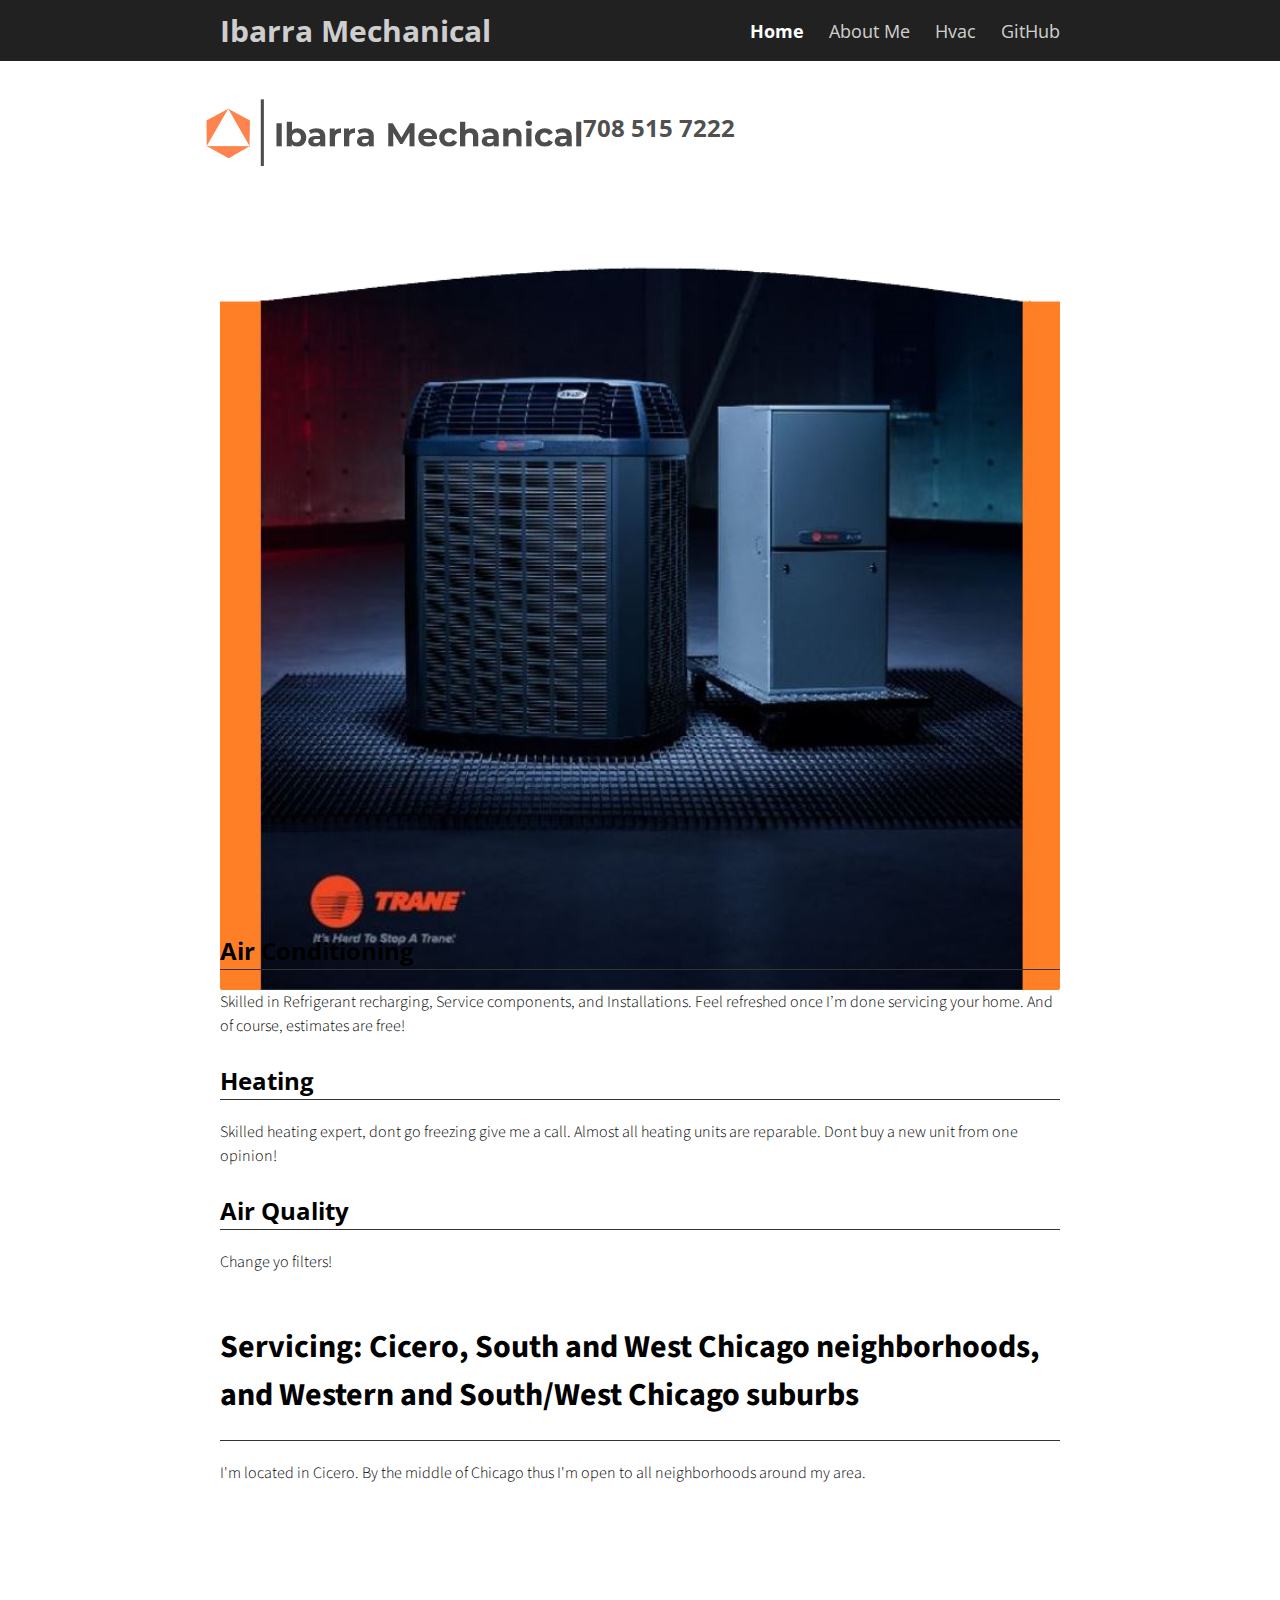
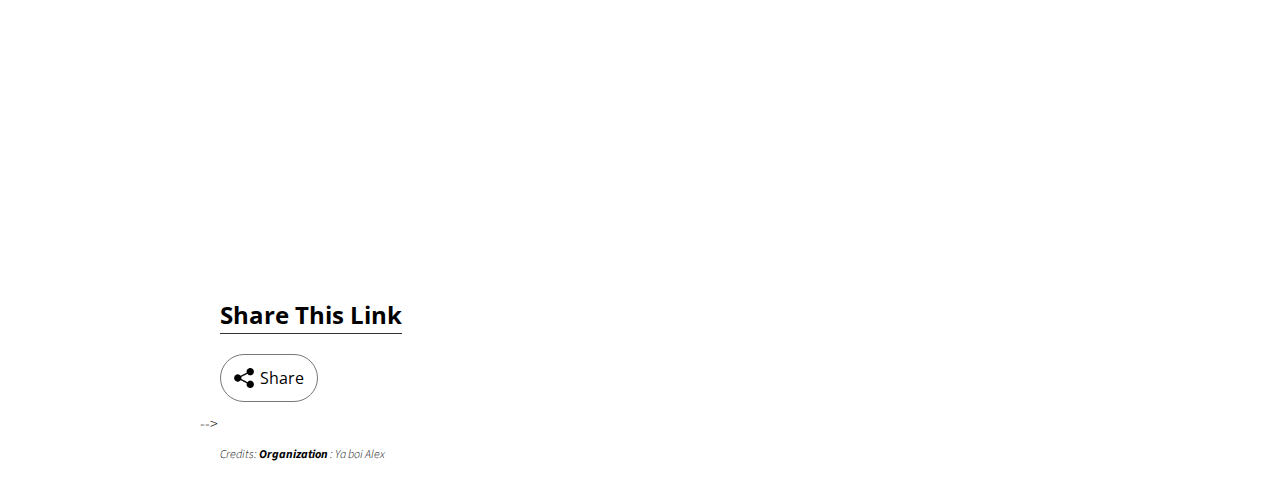
==== index.html @ fe5c862e "adding pic" ====
<!doctype html>
<html>

<head>
  <title>Ibarra Mechanical</title>
  <meta charset="utf-8" name="viewport" content="width=device-width, initial-scale=1">
  <link href="css/frame.css" media="screen" rel="stylesheet" type="text/css" />
  <link href="https://fonts.googleapis.com/css?family=Quicksand:300,500" rel="stylesheet">
  <link href="css/controls.css" media="screen" rel="stylesheet" type="text/css" />
  <link href="css/custom.css" media="screen" rel="stylesheet" type="text/css" />
  <link href='https://fonts.googleapis.com/css?family=Open+Sans:400,700' rel='stylesheet' type='text/css'>
  <link href='https://fonts.googleapis.com/css?family=Open+Sans+Condensed:300,700' rel='stylesheet' type='text/css'>
  <link href="https://fonts.googleapis.com/css?family=Source+Sans+Pro:400,700" rel="stylesheet">
  <script src="https://ajax.googleapis.com/ajax/libs/jquery/3.3.1/jquery.min.js"></script>
  <script src="js/menu.js"></script>
  <meta name="format-detection" content="telephone=no">
  <style>
  @import url('https://fonts.googleapis.com/css2?family=Cairo:wght@600&display=swap');
    .menu-index {
      color: rgb(255, 255, 255) !important;
      opacity: 1 !important;
      font-weight: 700 !important;
    }
    .menu-index {
      color: rgb(255, 255, 255) !important;
      opacity: 1 !important;
      font-weight: 700 !important;
    }
  </style>
 <style>
    #heading { color: #505050; }
	font-family: 'Cairo', sans-serif;

h1, h2, h3, h4, h5, h6, p {
 font-weight: 700;
}Copied!
  </style>
</head>

<body>
  <div class="menu-container"></div>
  <div class="content-container">
    <div class="content">
      <div class="content-table flex-column">
        <!-------------------------------------------------------------------------------------------->
        <!--Start Intro-->
        <div class="flex-row">
            <div class="box"
				<div class="imgBox">
				     <img class="image" src="img/logo.png">
				</div>
				<div class "contents">
					<p class="text text-large">
						<h2 id="heading"> 708 515 7222 </h2>
					</p>
				</div>

        </div>
     
        <!-------------------------------------------------------------------------------------------->
        <!--Start Text around Image
        <div class="flex-row">
          <div class="flex-item flex-column">
            <h2 class="add-top-margin">Text around Image</h2>
            <hr>
            <p class="text">
              <img class="image image-wrap-text max-width-400" src="img/dummay-img.png">
              Sed ut perspiciatis unde omnis iste natus error sit voluptatem accusantium doloremque laudantium, totam rem
              aperiam, eaque ipsa quae ab illo inventore veritatis et quasi architecto beatae vitae dicta sunt explicabo.
              Nemo enim ipsam voluptatem quia voluptas sit aspernatur aut odit aut fugit, sed quia consequuntur magni
              dolores eos qui ratione voluptatem sequi nesciunt. Neque porro quisquam est, qui dolorem ipsum quia dolor sit
              amet, consectetur, adipisci velit, sed quia non numquam eius modi tempora incidunt ut labore et dolore magnam
              aliquam quaerat voluptatem. Ut enim ad minima veniam, quis nostrum exercitationem ullam corporis suscipit
              laboriosam, nisi ut aliquid ex ea commodi consequatur? Quis autem vel eum iure reprehenderit qui in ea
              voluptate velit esse quam nihil molestiae consequatur, vel illum qui dolorem eum fugiat quo voluptas nulla
              pariatur? At vero eos et accusamus et iusto odio dignissimos ducimus qui blanditiis praesentium voluptatum
              deleniti atque corrupti quos dolores et quas molestias excepturi sint occaecati cupiditate non provident,
              similique sunt in culpa qui officia deserunt mollitia animi, id est laborum et dolorum fuga. Et harum quidem
              rerum facilis est et expedita distinctio. Nam libero tempore, cum soluta nobis est eligendi optio cumque nihil
              impedit quo minus id quod maxime placeat facere possimus, omnis voluptas assumenda est, omnis.
            </p>
          </div>
        </div> -->
        <!--End Text around Image-->
        <!-------------------------------------------------------------------------------------------->
        <!--Start Text with Centered Image and Table
        <div class="flex-row">
          <div class="flex-item flex-column">
            <h2 class="add-top-margin">Text with Centered Image and Table</h2>
            <hr>
         
            <p class="text text-center graph-title">
              This is the title for the bottom image
            </p>
            <img class="image center max-width-400 add-top-margin-small" src="img/dummay-img.png">
            <p class="text">
              Li Europan lingues es membres del sam familie. Lor separat existentie es un myth. Por scientie, musica,
              sport etc, litot Europa usa li sam vocabular. Li lingues differe solmen in li grammatica, li pronunciation e
              li plu commun vocabules. Omnicos directe al desirabilite de un nov lingua franca: On refusa continuar payar
              custosi traductores. At solmen va esser.
            </p>
            <p class="text text-center graph-title">
              This is the title for the bottom table
            </p>
            <div class="custom-table-container center add-top-margin-small">
              <table class="custom-table">
                <thead>
                  <tr class="bg-color-gray">
                    <th>Number of</th>
                    <th class="text-center">Unique Users</th>
                    <th class="text-center">Smell Reports</th>
                    <th class="text-center">Interaction Events</th>
                  </tr>
                </thead>
                <tbody>
                  <tr>
                    <td>Enthusiasts</td>
                    <td class="text-center">9.4%</td>
                    <td class="text-center">50.6%</td>
                    <td class="text-center">44.8%</td>
                  </tr>
                  <tr class="bg-color-light-gray">
                    <td>Explorers</td>
                    <td class="text-center">36.1%</td>
                    <td class="text-center">37.3%</td>
                    <td class="text-center">27.3%</td>
                  </tr>
                  <tr>
                    <td>Contributors</td>
                    <td class="text-center">13.0%</td>
                    <td class="text-center">12.1%</td>
                    <td class="text-center">n/a</td>
                  </tr>
                  <tr class="bg-color-light-gray">
                    <td>Observers</td>
                    <td class="text-center">41.6%</td>
                    <td class="text-center">n/a</td>
                    <td class="text-center">27.9%</td>
                  </tr>
                </tbody>
                <tfoot>
                  <tr>
                    <td>Size (N)</td>
                    <td class="text-center">2,237</td>
                    <td class="text-center">8,112</td>
                    <td class="text-center">79,447</td>
                  </tr>
                </tfoot>
              </table>
            </div>
            <p class="text text-center graph-title">
              This is the title for the bottom very long scrollable table
            </p>
            <div class="custom-table-container center add-top-margin-small">
              <table class="custom-table">
                <thead>
                  <tr class="bg-color-gray">
                    <th class="text-center">Smell Rating</th>
                    <th class="text-center">2019</th>
                    <th class="text-center">2018</th>
                    <th class="text-center">2017</th>
                    <th class="text-center">2016</th>
                    <th class="text-center">2015</th>
                    <th class="text-center">2014</th>
                    <th class="text-center">2013</th>
                    <th class="text-center">2012</th>
                    <th class="text-center">2011</th>
                    <th class="text-center">2010</th>
                    <th class="text-center">2009</th>
                    <th class="text-center">2008</th>
                    <th class="text-center">2007</th>
                  </tr>
                </thead>
                <tbody>
                  <tr>
                    <td class="text-center">1</td>
                    <td class="text-center">1,711 (9.5%)</td>
                    <td class="text-center">1,199 (13.0%)</td>
                    <td class="text-center">1,658 (20.4%)</td>
                    <td class="text-center">1,199 (13.0%)</td>
                    <td class="text-center">1,658 (20.4%)</td>
                    <td class="text-center">1,199 (13.0%)</td>
                    <td class="text-center">1,658 (20.4%)</td>
                    <td class="text-center">1,199 (13.0%)</td>
                    <td class="text-center">1,658 (20.4%)</td>
                    <td class="text-center">1,199 (13.0%)</td>
                    <td class="text-center">1,658 (20.4%)</td>
                    <td class="text-center">1,199 (13.0%)</td>
                    <td class="text-center">1,658 (20.4%)</td>
                  </tr>
                  <tr class="bg-color-light-gray">
                    <td class="text-center">2</td>
                    <td class="text-center">798 (4.4%)</td>
                    <td class="text-center">497 (5.4%)</td>
                    <td class="text-center">665 (8.2%)</td>
                    <td class="text-center">497 (5.4%)</td>
                    <td class="text-center">665 (8.2%)</td>
                    <td class="text-center">497 (5.4%)</td>
                    <td class="text-center">665 (8.2%)</td>
                    <td class="text-center">497 (5.4%)</td>
                    <td class="text-center">665 (8.2%)</td>
                    <td class="text-center">497 (5.4%)</td>
                    <td class="text-center">665 (8.2%)</td>
                    <td class="text-center">497 (5.4%)</td>
                    <td class="text-center">665 (8.2%)</td>
                  </tr>
                  <tr>
                    <td class="text-center">3</td>
                    <td class="text-center">4,305 (23.9%)</td>
                    <td class="text-center">2,649 (28.8%)</td>
                    <td class="text-center">2,246 (27.7%)</td>
                    <td class="text-center">2,649 (28.8%)</td>
                    <td class="text-center">2,246 (27.7%)</td>
                    <td class="text-center">2,649 (28.8%)</td>
                    <td class="text-center">2,246 (27.7%)</td>
                    <td class="text-center">2,649 (28.8%)</td>
                    <td class="text-center">2,246 (27.7%)</td>
                    <td class="text-center">2,649 (28.8%)</td>
                    <td class="text-center">2,246 (27.7%)</td>
                    <td class="text-center">2,649 (28.8%)</td>
                    <td class="text-center">2,246 (27.7%)</td>
                  </tr>
                  <tr class="bg-color-light-gray">
                    <td class="text-center">4</td>
                    <td class="text-center">5,804 (32.3%)</td>
                    <td class="text-center">2,932 (31.9%)</td>
                    <td class="text-center">2,171 (26.8%)</td>
                    <td class="text-center">2,932 (31.9%)</td>
                    <td class="text-center">2,171 (26.8%)</td>
                    <td class="text-center">2,932 (31.9%)</td>
                    <td class="text-center">2,171 (26.8%)</td>
                    <td class="text-center">2,932 (31.9%)</td>
                    <td class="text-center">2,171 (26.8%)</td>
                    <td class="text-center">2,932 (31.9%)</td>
                    <td class="text-center">2,171 (26.8%)</td>
                    <td class="text-center">2,932 (31.9%)</td>
                    <td class="text-center">2,171 (26.8%)</td>
                  </tr>
                  <tr>
                    <td class="text-center">5</td>
                    <td class="text-center">5,356 (29.8%)</td>
                    <td class="text-center">1,918 (20.9%)</td>
                    <td class="text-center">1,372 (16.9%)</td>
                    <td class="text-center">1,918 (20.9%)</td>
                    <td class="text-center">1,372 (16.9%)</td>
                    <td class="text-center">1,918 (20.9%)</td>
                    <td class="text-center">1,372 (16.9%)</td>
                    <td class="text-center">1,918 (20.9%)</td>
                    <td class="text-center">1,372 (16.9%)</td>
                    <td class="text-center">1,918 (20.9%)</td>
                    <td class="text-center">1,372 (16.9%)</td>
                    <td class="text-center">1,918 (20.9%)</td>
                    <td class="text-center">1,372 (16.9%)</td>
                  </tr>
                </tbody>
                <tfoot>
                  <tr>
                    <td class="text-center">Sum</td>
                    <td class="text-center">17,974</td>
                    <td class="text-center">9,195</td>
                    <td class="text-center">8,112</td>
                    <td class="text-center">9,195</td>
                    <td class="text-center">8,112</td>
                    <td class="text-center">9,195</td>
                    <td class="text-center">8,112</td>
                    <td class="text-center">9,195</td>
                    <td class="text-center">8,112</td>
                    <td class="text-center">9,195</td>
                    <td class="text-center">8,112</td>
                    <td class="text-center">9,195</td>
                    <td class="text-center">8,112</td>
                  </tr>
                </tfoot>
              </table>
            </div>
            <p class="text">
              Li Europan lingues es membres del sam familie. Lor separat existentie es un myth. Por scientie, musica,
              sport etc, litot Europa usa li sam vocabular. Li lingues differe solmen in li grammatica, li pronunciation e
              li plu commun vocabules. Omnicos directe al desirabilite de un nov lingua franca: On refusa continuar payar
              custosi traductores. At solmen va esser.
            </p>
          </div>
        </div> -->
        <!--End Text with Centered Image and Table-->
        <!-------------------------------------------------------------------------------------------->
        <!--Start Text with Adaptive Image
        <div class="flex-row">
          <div class="flex-item flex-column">
            <h2 class="add-top-margin">Text with Adaptive Image</h2>
            <hr>
            <p class="text">
              Li Europan lingues es membres del sam familie. Lor separat existentie es un myth. Por scientie, musica,
              sport etc, litot Europa usa li sam vocabular. Li lingues differe solmen in li grammatica, li pronunciation e
              li plu commun vocabules. Omnicos directe al desirabilite de un nov lingua franca: On refusa continuar payar
              custosi traductores. At solmen va esser.
            </p>
            <a class="image adaptive-image" style="background-image: url('img/dummay-img-long.png'); min-height: 150px;" href="img/dummay-img-long.png" target="_blank"></a>
            <p class="text">
              Li Europan lingues es membres del sam familie. Lor separat existentie es un myth. Por scientie, musica,
              sport etc, litot Europa usa li sam vocabular. Li lingues differe solmen in li grammatica, li pronunciation e
              li plu commun vocabules. Omnicos directe al desirabilite de un nov lingua franca: On refusa continuar payar
              custosi traductores. At solmen va esser.
            </p>
          </div>
        </div> -->
        <!--End Text with Adaptive Image-->
        <!-------------------------------------------------------------------------------------------->
        <!--Start Text with Images and Videos-->
		<br>
		<br>
        <div class="flex-row">
          <div class="flex-item flex-column">
            <hr>
          </div>
        </div>
        <div class="flex-row">
          <div class="flex-item flex-item-stretch flex-column">
            <img class="image" src="img/trane.png">
          </div>
        
        </div>
    
        
      
       
        <div class="flex-row">
          <div class="flex-item flex-item-stretch flex-column">
			<h2 class="add-top-margin">Air Conditioning</h2>
            <hr>
            <p class="text">
				Skilled in Refrigerant recharging, Service components, and Installations. Feel refreshed once I’m done servicing your home.	And of course, estimates are free!	   
			</p>
		  
		  
          </div>
        </div>
		
		  <div class="flex-row">
          <div class="flex-item flex-item-stretch flex-column">
			  <h2 class="add-top-margin">Heating</h2>
				<hr>
				<p class="text">
				Skilled heating expert, dont go freezing give me a call. Almost all heating units are reparable. Dont buy a new unit from one opinion!
				</p>
          </div>
        </div>
		
		
		 <div class="flex-row">
          <div class="flex-item flex-item-stretch flex-column">
			<h2 class="add-top-margin">Air Quality</h2>
            <hr>
            <p class="text">
				Change yo filters!
			</p>
          </div>
        </div>
		<br>
		
		<div class="flex-row">
          <div class="flex-item flex-item-stretch flex-column">
			<h1 class="add-top-margin">Servicing:  Cicero, South and  West Chicago neighborhoods, and Western and South/West Chicago suburbs</h1>
            <hr>
            <p class="text">
				I'm located in Cicero. By the middle of Chicago thus I'm open to all neighborhoods around my area.
			</p>
          </div>
        </div>
		
		<br>
		<br>
		
		
		 <div class="flex-row">
          <div class="flex-item flex-item-stretch flex-column">
        <iframe width="370" height="315" src="https://www.youtube.com/embed/T_hFCSSAhiI" frameborder="0" allow="accelerometer; autoplay; encrypted-media; gyroscope; picture-in-picture" allowfullscreen></iframe>
          </div>
      
        </div>
        <br>
		
		<div class="flex-row">
          <div class="flex-item flex-column">
            <h2 class="add-top-margin">Share This Link</h2>
            <hr>
          
            <div class="control-group">
              
              <button id="share-btn" title="Share" class="custom-button-flat"><img src="img/share.png"><span>Share</span></button>
            </div>
           
            <div id="share-dialog" title="Share" data-role="none">
              <p>Copy the following link and share it with others:</p>
              <input id="share-url" class="custom-textbox" type="text" autofocus="autofocus" value="https://yenchiah.github.io/project-website-template/" readonly>
              <p id="share-url-copy-prompt">The share link is copied.</p>
            </div>
          </div>
        </div>
		
        <!--End Text with Images and Videos-->
        <!-------------------------------------------------------------------------------------------->
        <!--Start Text with Iframe
        <div class="flex-row">
          <div class="flex-item flex-column">
            <h2 class="add-top-margin">Text with Iframe</h2>
            <hr>
            <p class="text">
              Phasellus viverra nulla ut metus varius laoreet. Quisque rutrum. Aenean imperdiet. Etiam ultricies nisi vel
              augue. Curabitur ullamcorper ultricies nisi. Nam eget dui. Etiam rhoncus. Maecenas tempus, tellus eget
              condimentum rhoncus, sem quam semper libero, sit amet adipiscing sem neque sed ipsum. Nam quam nunc, blandit
              vel, luctus pulvinar, hendrerit id, lorem.
            </p>
            <iframe class="iframe-in-body" src="http://yenchiah.me/geo-heatmap/smell.html"></iframe>
            <p class="text">
              Phasellus viverra nulla ut metus varius laoreet. Quisque rutrum. Aenean imperdiet. Etiam ultricies nisi vel
              augue. Curabitur ullamcorper ultricies nisi. Nam eget dui. Etiam rhoncus. Maecenas tempus, tellus eget
              condimentum rhoncus, sem quam semper libero, sit amet adipiscing sem neque sed ipsum. Nam quam nunc, blandit
              vel, luctus pulvinar, hendrerit id, lorem.
            </p>
          </div>
        </div>  -->
        <!--END Text with Iframe-->
        <!-------------------------------------------------------------------------------------------->
        <!--Start Text with Gallery
        <div class="flex-row">
          <div class="flex-item flex-column">
            <h2 class="add-top-margin">Text with Gallery (Responsive Size)</h2>
            <hr>
            <p class="text">
              Phasellus viverra nulla ut metus varius laoreet. Quisque rutrum. Aenean imperdiet. Etiam ultricies nisi vel
              augue. Curabitur ullamcorper ultricies nisi. Nam eget dui. Etiam rhoncus. Maecenas tempus, tellus eget
              condimentum rhoncus, sem quam semper libero, sit amet adipiscing sem neque sed ipsum. Nam quam nunc, blandit
              vel, luctus pulvinar, hendrerit id, lorem.
            </p>
          </div>
        </div>
        <div class="gallery">
          <a href="javascript:void(0)" class="flex-column"><img src="img/dummay-img.png">
            <div>Image Caption</div>
          </a>
          <a href="javascript:void(0)" class="flex-column"><img src="img/dummay-img.png">
            <div>Image Caption</div>
          </a>
          <a href="javascript:void(0)" class="flex-column"><img src="img/dummay-img.png">
            <div>Image Caption</div>
          </a>
          <a href="javascript:void(0)" class="flex-column"><img src="img/dummay-img.png">
            <div>Image Caption</div>
          </a>
          <a href="javascript:void(0)" class="flex-column"><img src="img/dummay-img.png">
            <div>Image Caption</div>
          </a>
          <a href="javascript:void(0)" class="flex-column"><img src="img/dummay-img.png">
            <div>Image Caption</div>
          </a>
          <a href="javascript:void(0)" class="flex-column"><img src="img/dummay-img.png">
            <div>Image Caption</div>
          </a>
          <a href="javascript:void(0)" class="flex-column"><img src="img/dummay-img.png">
            <div>Image Caption</div>
          </a>
        </div>
        <div class="flex-row">
          <div class="flex-item flex-column">
            <p class="text">
              Phasellus viverra nulla ut metus varius laoreet. Quisque rutrum. Aenean imperdiet. Etiam ultricies nisi vel
              augue. Curabitur ullamcorper ultricies nisi. Nam eget dui. Etiam rhoncus. Maecenas tempus, tellus eget
              condimentum rhoncus, sem quam semper libero, sit amet adipiscing sem neque sed ipsum. Nam quam nunc, blandit
              vel, luctus pulvinar, hendrerit id, lorem.
            </p>
          </div>
        </div> -->
        <!--End Text with Gallery-->
        <!-------------------------------------------------------------------------------------------->
        <!--Start List of Projects
        <div class="flex-row">
          <div class="flex-item flex-column full-width">
            <h2 class="add-top-margin">List of Projects</h2>
            <hr>
          </div>
        </div>
        <div class="flex-row">
          <div class="flex-item flex-item-stretch flex-column">
            <img class="image max-width-400" src="img/dummay-img.png">
          </div>
          <div class="flex-item flex-item-stretch-4 flex-column">
            <p class="text">
              <a class="highlight-text" href="javascript:void(0)">Li Europan Lingues es Membres Del Sam Familie</a><br>
              Phasellus viverra nulla ut metus varius laoreet. Quisque rutrum. Aenean imperdiet. Etiam ultricies nisi vel
              augue. Curabitur ullamcorper ultricies nisi. Nam eget dui. Etiam rhoncus. Maecenas tempus, tellus eget
              condimentum rhoncus, sem quam semper libero, sit amet.
            </p>
          </div>
        </div>
        <div class="flex-row">
          <div class="flex-item flex-item-stretch flex-column">
            <img class="image max-width-400" src="img/dummay-img.png">
          </div>
          <div class="flex-item flex-item-stretch-4 flex-column">
            <p class="text">
              <a class="highlight-text" href="javascript:void(0)">Li Europan Lingues es Membres Del Sam Familie</a><br>
              Phasellus viverra nulla ut metus varius laoreet. Quisque rutrum. Aenean imperdiet. Etiam ultricies nisi vel
              augue. Curabitur ullamcorper ultricies nisi. Nam eget dui. Etiam rhoncus. Maecenas tempus, tellus eget
              condimentum rhoncus, sem quam semper libero, sit amet.
            </p>
          </div>
        </div>
        <div class="flex-row">
          <div class="flex-item flex-item-stretch flex-column">
            <img class="image max-width-400" src="img/dummay-img.png">
          </div>
          <div class="flex-item flex-item-stretch-4 flex-column">
            <p class="text">
              <a class="highlight-text" href="javascript:void(0)">Li Europan Lingues es Membres Del Sam Familie</a><br>
              Phasellus viverra nulla ut metus varius laoreet. Quisque rutrum. Aenean imperdiet. Etiam ultricies nisi vel
              augue. Curabitur ullamcorper ultricies nisi. Nam eget dui. Etiam rhoncus. Maecenas tempus, tellus eget
              condimentum rhoncus, sem quam semper libero, sit amet.
            </p>
          </div>
        </div>
        <!--End List of Projects--> -->
        <!-------------------------------------------------------------------------------------------->
        <!--Start Credits-->
        <div class="flex-row">
          <div class="flex-item flex-item-stretch flex-column">
            <p class="text text-small text-italic">
              Credits: <span class="highlight-text">Organization </span>: Ya boi Alex
            </p>
          </div>
        </div>
        <!--End Credits-->
        <!-------------------------------------------------------------------------------------------->
      </div>
    </div>
  </div>
</body>

</html>
---- css/frame.css ----
/*************************************************************************
 * GitHub: https://github.com/yenchiah/project-website-template
 * Version: v3.27
 * This CSS file is for the website frame
 * If you want to keep this template updated, avoid modifying this file
 * Instead, add your own CSS in the index.css
 *************************************************************************/

html,
body {
  margin: 0px;
  padding: 0;
  background-color: white;
  font-family: 'Open Sans', Helvetica, Arial, sans-serif;
  left: 0;
  right: 0;
  width: 100%
  height: 100%;
}

a {
  outline: none;
  cursor: pointer;
}

img {
  -webkit-touch-callout: none;
  -webkit-user-select: none;
  -khtml-user-select: none;
  -moz-user-select: none;
  -ms-user-select: none;
  user-select: none;
}

video {
  -webkit-touch-callout: none;
  -webkit-user-select: none;
  -khtml-user-select: none;
  -moz-user-select: none;
  -ms-user-select: none;
  user-select: none;
}

h2 {
  font-size: 24px;
  margin: 10px 0 0 0;
  padding: 0;
  font-weight: bold;
  font-family: 'Open Sans', Helvetica, Arial, sans-serif;
}

h3 {
  font-size: 18px;
  margin: 10px 0 0 0;
  padding: 0;
  font-weight: bold;
  font-family: 'Open Sans', Helvetica, Arial, sans-serif;
}

ul,
ol {
  margin: 10px 0 10px 0;
}

li ol,
li ul {
  margin: 0;
}

hr {
  border: 0;
  height: 1px;
  background: #333;
  margin: 0 0 10px 0;
}

.menu-container {
  z-index: 2;
  position: relative;
  width: 100%;
  background-color: #212121;
  min-width: 300px;
  -webkit-touch-callout: none;
  -webkit-user-select: none;
  -khtml-user-select: none;
  -moz-user-select: none;
  -ms-user-select: none;
  user-select: none;
}

.menu {
  position: relative;
  margin: 0 auto;
  max-width: 900px;
}

.menu-table {
  padding: 10px 10px;
  width: 100%;
  margin: 0;
}

.menu-highlight {
  color: rgb(255, 255, 255) !important;
  opacity: 1 !important;
  font-weight: 700 !important;
}

.logo {
  margin-left: 20px;
}

.logo a {
  color: rgba(255, 255, 255, 0.8);
  font-family: 'Open Sans Condensed', Helvetica, Arial, sans-serif;
  font-size: 30px;
  text-decoration: none;
  font-weight: 700;
  flex: 1 auto;
}

.menu-button {
  width: 40px;
  height: 40px;
  display: none;
  cursor: pointer;
  margin-right: 20px;
}

.menu-button img {
  width: 30px;
  height: 30px;
}

.menu-items a {
  color: rgba(255, 255, 255, 0.8);
  text-decoration: none;
  font-weight: 400;
  font-size: 18px;
  flex: 1 auto;
  transition: opacity 0.1s ease-in-out;
  -moz-transition: opacity 0.1s ease-in-out;
  -webkit-transition: opacity 0.1s ease-in-out;
  font-family: 'Open Sans', Helvetica, Arial, sans-serif;
  white-space: nowrap;
}

.menu-items a:not(:last-child) {
  margin-right: 25px;
}

.menu-items a:hover {
  color: rgb(255, 255, 255);
  opacity: 1;
}

.content-container {
  z-index: 1;
  position: relative;
  width: 100%;
  min-width: 300px;
}

.content {
  position: relative;
  margin: 0 auto;
  font-size: 16px;
  font-family: 'Source Sans Pro', Helvetica, Arial, sans-serif;
  font-weight: 300;
  line-height: 1.5;
  max-width: 900px;
  overflow-x: auto;
}

.content p a,
.content ul a,
.content ol a {
  text-decoration: none;
  color: #005cbf;
}

.content p a:hover,
.content ul a:hover,
.content ol a:hover {
  text-decoration: underline;
}

.content-table {
  padding: 20px 10px;
  width: 100%;
  margin: 0;
}

.flex-column {
  display: flex;
  flex-direction: column;
  flex-wrap: wrap;
  justify-content: flex-start;
  align-items: stretch;
  align-content: stretch;
  box-sizing: border-box;
}

.flex-row-space-between {
  display: flex;
  flex-direction: row;
  flex-wrap: wrap;
  justify-content: space-between;
  align-items: center;
  align-content: stretch;
  box-sizing: border-box;
}

.flex-row {
  display: flex;
  flex-direction: row;
  flex-wrap: wrap;
  justify-content: flex-start;
  align-items: center;
  align-content: stretch;
  box-sizing: border-box;
}

.flex-row-center {
  display: flex;
  flex-direction: row;
  flex-wrap: wrap;
  justify-content: center;
  align-items: center;
  align-content: stretch;
  box-sizing: border-box;
}

.flex-item-stretch {
  flex: 1 auto;
}

.flex-item-stretch-2 {
  flex: 1 auto;
}

.flex-item-stretch-3 {
  flex: 1 auto;
}

.flex-item-stretch-4 {
  flex: 1 auto;
}

.flex-item-stretch-5 {
  flex: 1 auto;
}

.flex-item {
  margin: 0 20px;
}

.left-align {
  float: left;
}

.right-align {
  float: right;
}

.full-width {
  width: 100%;
}

.badge-text {
  font-size: 30px;
  font-weight: 700;
}

.text {
  margin: 10px 0 10px 0;
  padding: 0;
}

.text-large-margin {
  margin: 15px 0 15px 0;
  padding: 0;
}

.text-small-margin {
  margin: 5px 0 5px 0;
  padding: 0;
}

.text-no-margin {
  margin: 0;
  padding: 0;
}

.image {
  border-radius: 2px;
  width: 100%;
  margin: 15px 0;
  -webkit-touch-callout: none;
  -webkit-user-select: none;
  -khtml-user-select: none;
  -moz-user-select: none;
  -ms-user-select: none;
  user-select: none;
  display: flex;
}

.image.center {
  align-self: center;
}

.image img,
.image video {
  width: 100%;
  height: 100%;
  box-sizing: border-box;
  display: table-cell;
  overflow: hidden;
  border-radius: 2px;
}

.adaptive-image {
  background-position: center;
  background-repeat: no-repeat;
  background-size: cover;
}

.image-wrap-text {
  float: left;
  margin: 5px 40px 25px 0;
}

.image-caption {
  width: 100%;
  text-align: center;
  margin-top: -10px;
  margin-bottom: 10px;
}

.max-width-400 {
  max-width: 400px;
}

.max-width-140 {
  max-width: 140px;
}

ol.publication {
  display: flex;
  flex-direction: column-reverse;
  list-style: none;
  margin: 7px 0 7px 0;
  padding: 0;
  flex-wrap: wrap;
}

ol.publication li {
  display: flex;
  align-items: baseline;
  margin: 0;
  padding: 0;
}

ol.publication li p:before {
  line-height: 1;
  margin-right: 5px;
}

ol.publication.C-list {
  counter-reset: C-counter;
}

ol.publication.C-list li p {
  counter-increment: C-counter;
}

ol.publication.C-list li p:before {
  content: "[C"counter(C-counter)"]";
}

ol.publication.J-list {
  counter-reset: J-counter;
}

ol.publication.J-list li p {
  counter-increment: J-counter;
}

ol.publication.J-list li p:before {
  content: "[J"counter(J-counter)"]";
}

ol.publication.T-list {
  counter-reset: T-counter;
}

ol.publication.T-list li p {
  counter-increment: T-counter;
}

ol.publication.T-list li p:before {
  content: "[T"counter(T-counter)"]";
}

ol.publication.O-list {
  counter-reset: O-counter;
}

ol.publication.O-list li p {
  counter-increment: O-counter;
}

ol.publication.O-list li p:before {
  content: "[O"counter(O-counter)"]";
}

ol.publication.P-list {
  counter-reset: P-counter;
}

ol.publication.P-list li p {
  counter-increment: P-counter;
}

ol.publication.P-list li p:before {
  content: "[P"counter(P-counter)"]";
}

ol.publication.M-list {
  counter-reset: M-counter;
}

ol.publication.M-list li p {
  counter-increment: M-counter;
}

ol.publication.M-list li p:before {
  content: "[M"counter(M-counter)"]";
}

ol.publication.F-list {
  counter-reset: F-counter;
}

ol.publication.F-list li p {
  counter-increment: F-counter;
}

ol.publication.F-list li p:before {
  content: "[F"counter(F-counter)"]";
}

ol.publication.A-list {
  counter-reset: A-counter;
}

ol.publication.A-list li p {
  counter-increment: A-counter;
}

ol.publication.A-list li p:before {
  content: "[A"counter(A-counter)"]";
}

ol.nested {
  list-style: none;
  counter-reset: item;
}

ol.nested>li:before {
  counter-increment: item;
  content: counters(item, ".") ". ";
  padding-right: 0.6em;
}

.noselect {
  -webkit-touch-callout: none;
  -webkit-user-select: none;
  -khtml-user-select: none;
  -moz-user-select: none;
  -ms-user-select: none;
  user-select: none;
}

.center-align-content {
  display: flex;
  justify-content: center;
  align-items: center;
}

.left-align-content {
  display: flex;
  justify-content: flex-start;
  align-items: center;
}

.text-large {
  font-size: 20px;
}

.text-small {
  font-size: 12px;
}

.text-italic {
  font-style: italic;
}

.text-justify {
  text-align: justify;
}

.text-center {
  text-align: center;
}

.iframe-container {
  position: absolute;
  top: 61px;
  bottom: 0;
  left: 0;
  height: auto;
  width: 100%;
  min-width: 300px;
}

.iframe {
  border: 0;
  width: 100%;
  height: 100%;
}

.iframe-in-body {
  width: 100%;
  height: 400px;
  border: 1px solid #666666;
  margin: 15px 0;
}

.iframe-in-tab {
  width: 100%;
  height: 400px;
  border: 0;
  margin: 0;
  padding: 0;
}

.force-no-scroll {
  overflow-y: hidden;
}

.force-scroll {
  overflow-y: scroll;
}

.highlight-text {
  font-weight: bold;
}

.custom-text-info,
.custom-text-info p,
.custom-text-info a {
  color: #17a2b8;
}

.custom-text-info a:hover {
  color: #007082;
}

.custom-text-primary,
.custom-text-primary p,
.custom-text-primary a {
  color: #007bff;
}

.custom-text-primary a:hover {
  color: #005cbf;
}

.custom-text-danger,
.custom-text-danger p,
.custom-text-danger a {
  color: #dc3545;
}

.custom-text-danger a:hover {
  color: #a71120;
}

.gallery {
  display: flex;
  flex-direction: row;
  flex-wrap: wrap;
  justify-content: flex-start;
  align-items: center;
  align-content: stretch;
  box-sizing: border-box;
  width: 100%;
  padding: 0 10px;
}

.gallery a {
  border: 1px solid rgba(0, 0, 0, 0);
  color: black;
  text-decoration: none;
  padding: 10px;
  cursor: default;
  -webkit-touch-callout: none;
  -webkit-user-select: none;
  -khtml-user-select: none;
  -moz-user-select: none;
  -ms-user-select: none;
  user-select: none;
}

.gallery a>img,
.gallery a>video {
  border-radius: 2px;
  width: 100%;
  background-image: url(../img/loading.gif);
  background-repeat: no-repeat;
  background-size: 30px 30px;
  background-position: center;
  min-height: 50px;
}

.gallery a>div {
  width: 100%;
  text-align: center;
}

.custom-table-container {
  display: grid;
  width: fit-content;
  width: -moz-fit-content;
  margin: 15px 0;
}

.custom-table-container.center {
  margin-left: auto;
  margin-right: auto;
}

.custom-table {
  display: block;
  overflow-x: auto;
  border: 1px solid #666666;
  border-collapse: collapse;
  border-spacing: 0;
  empty-cells: show;
  margin: 0;
  padding: 0;
}

.custom-table thead {
  text-align: left;
  border-bottom: 1px solid #666666;
}

.custom-table tfoot {
  border-top: 1px solid #666666;
}

.custom-table tr.bg-color-gray {
  background-color: #dadada;
}

.custom-table tr.bg-color-light-gray {
  background-color: #efefef;
}

.custom-table td,
.custom-table th {
  padding: 5px 10px;
}

.no-top-margin {
  margin-top: 0;
}

.no-bottom-margin {
  margin-bottom: 0;
}

.break-long-url {
  /* These are technically the same, but use both */
  overflow-wrap: break-word;
  word-wrap: break-word;

  -ms-word-break: break-all;
  /* This is the dangerous one in WebKit, as it breaks things wherever */
  word-break: break-all;
  /* Instead use this non-standard one: */
  word-break: break-word;

  /* Adds a hyphen where the word breaks, if supported (No Blink) */
  -ms-hyphens: auto;
  -moz-hyphens: auto;
  -webkit-hyphens: auto;
  hyphens: auto;
}

.graph-title {
  font-size: 20px;
  margin-bottom: 0;
  margin-top: 15px;
}

.add-top-margin {
  margin-top: 15px;
}

.add-top-margin-small {
  margin-top: 5px;
}

.add-top-margin-large {
  margin-top: 20px;
}

.add-bottom-margin {
  margin-bottom: 15px;
}

.add-bottom-margin-small {
  margin-bottom: 5px;
}

.add-bottom-margin-large {
  margin-bottom: 20px;
}

@media screen and (min-width: 900px) {
  .flex-item-stretch {
    flex: 1;
  }

  .flex-item-stretch-2 {
    flex: 2;
  }

  .flex-item-stretch-3 {
    flex: 3;
  }

  .flex-item-stretch-4 {
    flex: 4;
  }

  .flex-item-stretch-5 {
    flex: 5;
  }
}

@media screen and (max-width: 750px) {
  .logo {
    -webkit-tap-highlight-color: transparent;
  }

  .menu-items {
    display: none;
    width: 100%;
  }

  .menu-items a:first-child {
    margin-top: 10px;
  }

  .menu-items a {
    width: 100%;
    padding: 10px 0;
    border-top: 1px solid rgba(255, 255, 255, 0.5);
  }

  .menu-button {
    display: flex;
    flex-direction: row;
    flex-wrap: wrap;
    justify-content: flex-end;
    align-items: center;
    align-content: stretch;
    box-sizing: border-box;
    -webkit-tap-highlight-color: transparent;
  }

  .menu-button:focus {
    pointer-events: none;
  }

  .menu-button:focus+.menu-items {
    display: block;
  }

  .menu-button:focus+.menu-items a {
    display: block;
  }

  .menu-items:hover {
    display: block;
  }

  .menu-items>a {
    display: block;
  }

  .image-wrap-text {
    max-width: 100%;
    margin-bottom: 20px;
    margin-right: 0;
  }
}

@media screen and (min-width: 900px) {
  .gallery a {
    flex: 1 0 25%;
    max-width: 25%;
  }
}

@media screen and (min-width: 700px) and (max-width: 900px) {
  .gallery a {
    flex: 1 0 33.3%;
    max-width: 33.3%;
  }
}

@media screen and (min-width: 500px) and (max-width: 700px) {
  .gallery a {
    flex: 1 0 50%;
    max-width: 50%;
  }
}

@media screen and (max-width: 500px) {
  .gallery a {
    flex: 1 0 100%;
    max-width: 100%;
  }
}
---- css/controls.css ----
/*************************************************************************
 * GitHub: https://github.com/yenchiah/project-website-template
 * Version: v3.27
 * This CSS file has control elements that do not require JavaScript
 * If you want to keep this template updated, avoid modifying this file
 * Instead, add your own CSS in the index.css
 *************************************************************************/

.custom-image-button {
  display: flex;
  flex-direction: column;
  flex-wrap: wrap;
  justify-content: flex-start;
  align-items: stretch;
  align-content: stretch;
  box-sizing: border-box;
  text-decoration: none;
  -webkit-touch-callout: none;
  -webkit-user-select: none;
  -khtml-user-select: none;
  -moz-user-select: none;
  -ms-user-select: none;
  user-select: none;
}

.custom-button {
  font-family: 'Open Sans', Helvetica, Arial, sans-serif;
  padding: 10px 20px;
  text-align: center;
  font-size: 14px;
  line-height: 15px;
  outline: none;
  border-radius: 2px;
  cursor: pointer;
  box-shadow: none;
  transition: background-color 0.1s, box-shadow 0.1s, border 0.1s;
  text-decoration: none;
  display: block;
  box-sizing: border-box;
  color: white;
  border: 1px solid #7d7d7d;
  background-color: #7d7d7d;
  -webkit-touch-callout: none;
  -webkit-user-select: none;
  -khtml-user-select: none;
  -moz-user-select: none;
  -ms-user-select: none;
  user-select: none;
}

.custom-button:not(:disabled):hover {
  background-color: #4d4d4d;
  border-color: #4d4d4d;
}

.custom-button:not(:disabled):active {
  background-color: #4d4d4d;
  border-color: #4d4d4d;
}

.custom-button:disabled {
  opacity: 0.4;
  cursor: default;
}

.custom-button-primary {
  background-color: #007bff;
  border-color: #007bff;
}

.custom-button-primary:not(:disabled):hover {
  background-color: #005cbf;
  border-color: #005cbf;
}

.custom-button-primary:not(:disabled):active {
  background-color: #005cbf;
  border-color: #005cbf;
}

.custom-button-danger {
  background-color: #dc3545;
  border-color: #dc3545;
}

.custom-button-danger:not(:disabled):hover {
  background-color: #a71120;
  border-color: #a71120;
}

.custom-button-danger:not(:disabled):active {
  background-color: #a71120;
  border-color: #a71120;
}

.custom-button-info {
  background-color: #17a2b8;
  border-color: #17a2b8;
}

.custom-button-info:not(:disabled):hover {
  background-color: #007082;
  border-color: #007082;
}

.custom-button-info:not(:disabled):active {
  background-color: #007082;
  border-color: #007082;
}

.custom-button-flat {
  font-family: 'Open Sans', Helvetica, Arial, sans-serif;
  text-align: center;
  font-size: 16px;
  line-height: 16px;
  outline: none;
  border-radius: 48px;
  cursor: pointer;
  box-shadow: none;
  transition: background-color 0.1s, box-shadow 0.1s, border 0.1s;
  text-decoration: none;
  color: black;
  border: 1px solid #777777;
  background-color: white;
  padding: 13px;
  display: flex;
  flex-direction: row;
  flex-wrap: wrap;
  justify-content: center;
  align-items: center;
  align-content: center;
  box-sizing: border-box;
  -webkit-touch-callout: none;
  -webkit-user-select: none;
  -khtml-user-select: none;
  -moz-user-select: none;
  -ms-user-select: none;
  user-select: none;
}

.custom-button-flat.large {
  font-size: 18px;
  line-height: 18px;
  padding: 17px;
  border-radius: 56px;
}

.custom-button-flat.small {
  font-size: 14px;
  line-height: 14px;
  padding: 12px;
  border-radius: 42px;
}

.custom-button-flat:disabled {
  opacity: 0.4;
  cursor: default;
}

.custom-button-flat img {
  width: 20px;
  height: 20px;
}

.custom-button-flat.small img {
  width: 16px;
  height: 16px;
}

.custom-button-flat.large img {
  width: 24px;
  height: 24px;
}

.custom-button-flat span {
  margin-left: 6px;
}

input.custom-textbox,
textarea.custom-textbox {
  font-family: 'Source Sans Pro', Helvetica, Arial, sans-serif;
  box-sizing: border-box;
  padding: 5px 10px;
  background: rgb(255, 255, 255);
  border: 1px solid #7d7d7d;
  font-size: 16px;
  outline: none;
  border-radius: 2px;
  resize: vertical;
}

input.custom-textbox {
  min-height: 37px;
  max-height: 37px;
}

textarea.custom-textbox {
  min-height: 60px;
  max-height: 200px;
}

input[readonly].custom-textbox,
textarea[readonly].custom-textbox {
  cursor: default;
  background: rgb(230, 230, 230);
}

.control-group {
  display: flex;
  flex-direction: row;
  flex-wrap: wrap;
  justify-content: flex-start;
  align-items: center;
  align-content: stretch;
  box-sizing: border-box;
  -webkit-touch-callout: none;
  -webkit-user-select: none;
  -khtml-user-select: none;
  -moz-user-select: none;
  -ms-user-select: none;
  user-select: none;
}

.control-group .custom-image-button {
  margin: 10px 0 10px 0;
}

.control-group .custom-image-button:not(:last-child) {
  margin-right: 15px;
}

.control-group .custom-button {
  margin: 10px 0 10px 0;
}

.control-group .custom-button:not(:last-child) {
  margin-right: 15px;
}

.control-group .custom-button-flat {
  margin: 10px 0 10px 0;
}

.control-group .custom-button-flat:not(:last-child) {
  margin-right: 15px;
}

.control-group .custom-textbox {
  margin: 10px 0 10px 0;
}

.control-group .custom-textbox:not(:last-child) {
  margin-right: 15px;
}

@media screen and (max-width: 500px) {
  .stretch-on-mobile {
    margin-left: 0 !important;
    margin-right: 0 !important;
    flex: 1 0 100%;
    max-width: 100%;
  }
}

.pulse-white {
  box-shadow: 0 0 0 rgba(255, 255, 255, 0.5);
  animation: pulse-white 2s infinite;
}

@-webkit-keyframes pulse-white {
  0% {
    -webkit-box-shadow: 0 0 0 0 rgba(255, 255, 255, 0.5);
  }

  70% {
    -webkit-box-shadow: 0 0 0 15px rgba(255, 255, 255, 0);
  }

  100% {
    -webkit-box-shadow: 0 0 0 0 rgba(255, 255, 255, 0);
  }
}

@keyframes pulse-white {
  0% {
    -moz-box-shadow: 0 0 0 0 rgba(255, 255, 255, 0.5);
    box-shadow: 0 0 0 0 rgba(255, 255, 255, 0.5);
  }

  70% {
    -moz-box-shadow: 0 0 0 15px rgba(255, 255, 255, 0);
    box-shadow: 0 0 0 15px rgba(255, 255, 255, 0);
  }

  100% {
    -moz-box-shadow: 0 0 0 0 rgba(255, 255, 255, 0);
    box-shadow: 0 0 0 0 rgba(255, 255, 255, 0);
  }
}

.pulse-black {
  box-shadow: 0 0 0 rgba(0, 0, 0, 0.5);
  animation: pulse-black 2s infinite;
}

@-webkit-keyframes pulse-black {
  0% {
    -webkit-box-shadow: 0 0 0 0 rgba(0, 0, 0, 0.5);
  }

  70% {
    -webkit-box-shadow: 0 0 0 15px rgba(0, 0, 0, 0);
  }

  100% {
    -webkit-box-shadow: 0 0 0 0 rgba(0, 0, 0, 0);
  }
}

@keyframes pulse-black {
  0% {
    -moz-box-shadow: 0 0 0 0 rgba(0, 0, 0, 0.5);
    box-shadow: 0 0 0 0 rgba(0, 0, 0, 0.5);
  }

  70% {
    -moz-box-shadow: 0 0 0 15px rgba(0, 0, 0, 0);
    box-shadow: 0 0 0 15px rgba(0, 0, 0, 0);
  }

  100% {
    -moz-box-shadow: 0 0 0 0 rgba(0, 0, 0, 0);
    box-shadow: 0 0 0 0 rgba(0, 0, 0, 0);
  }
}

.pulse-primary {
  box-shadow: 0 0 0 rgba(0, 123, 255, 0.5);
  animation: pulse-primary 2s infinite;
}

@-webkit-keyframes pulse-primary {
  0% {
    -webkit-box-shadow: 0 0 0 0 rgba(0, 123, 255, 0.5);
  }

  70% {
    -webkit-box-shadow: 0 0 0 15px rgba(0, 123, 255, 0);
  }

  100% {
    -webkit-box-shadow: 0 0 0 0 rgba(0, 123, 255, 0);
  }
}

@keyframes pulse-primary {
  0% {
    -moz-box-shadow: 0 0 0 0 rgba(0, 123, 255, 0.5);
    box-shadow: 0 0 0 0 rgba(0, 123, 255, 0.5);
  }

  70% {
    -moz-box-shadow: 0 0 0 15px rgba(0, 123, 255, 0);
    box-shadow: 0 0 0 15px rgba(0, 123, 255, 0);
  }

  100% {
    -moz-box-shadow: 0 0 0 0 rgba(0, 123, 255, 0);
    box-shadow: 0 0 0 0 rgba(0, 123, 255, 0);
  }
}

.pulse-danger {
  box-shadow: 0 0 0 rgba(220, 53, 69, 0.5);
  animation: pulse-danger 2s infinite;
}

@-webkit-keyframes pulse-danger {
  0% {
    -webkit-box-shadow: 0 0 0 0 rgba(220, 53, 69, 0.5);
  }

  70% {
    -webkit-box-shadow: 0 0 0 15px rgba(220, 53, 69, 0);
  }

  100% {
    -webkit-box-shadow: 0 0 0 0 rgba(220, 53, 69, 0);
  }
}

@keyframes pulse-danger {
  0% {
    -moz-box-shadow: 0 0 0 0 rgba(220, 53, 69, 0.5);
    box-shadow: 0 0 0 0 rgba(220, 53, 69, 0.5);
  }

  70% {
    -moz-box-shadow: 0 0 0 15px rgba(220, 53, 69, 0);
    box-shadow: 0 0 0 15px rgba(220, 53, 69, 0);
  }

  100% {
    -moz-box-shadow: 0 0 0 0 rgba(220, 53, 69, 0);
    box-shadow: 0 0 0 0 rgba(220, 53, 69, 0);
  }
}

.pulse-info {
  box-shadow: 0 0 0 rgba(23, 162, 184, 0.5);
  animation: pulse-info 2s infinite;
}

@-webkit-keyframes pulse-info {
  0% {
    -webkit-box-shadow: 0 0 0 0 rgba(23, 162, 184, 0.5);
  }

  70% {
    -webkit-box-shadow: 0 0 0 15px rgba(23, 162, 184, 0);
  }

  100% {
    -webkit-box-shadow: 0 0 0 0 rgba(23, 162, 184, 0);
  }
}

@keyframes pulse-info {
  0% {
    -moz-box-shadow: 0 0 0 0 rgba(23, 162, 184, 0.5);
    box-shadow: 0 0 0 0 rgba(23, 162, 184, 0.5);
  }

  70% {
    -moz-box-shadow: 0 0 0 15px rgba(23, 162, 184, 0);
    box-shadow: 0 0 0 15px rgba(23, 162, 184, 0);
  }

  100% {
    -moz-box-shadow: 0 0 0 0 rgba(23, 162, 184, 0);
    box-shadow: 0 0 0 0 rgba(23, 162, 184, 0);
  }
}
---- css/custom.css ----
/*************************************************************************
 * Your custom CSS file
 *************************************************************************/

.custom-dropdown {
  width: 240px;
}

.custom-textbox {
  width: 240px;
}

#dialog-1,
#dialog-2,
#dialog-3,
#dialog-4,
#share-dialog {
  display: none;
}

#share-url {
  width: 100%;
  -webkit-touch-callout: default !important;
  -webkit-user-select: text !important;
  -khtml-user-select: text !important;
  -moz-user-select: text !important;
  -ms-user-select: text !important;
  user-select: text !important;
}

#share-url-copy-prompt {
  display: none;
  color: #007bff;
}
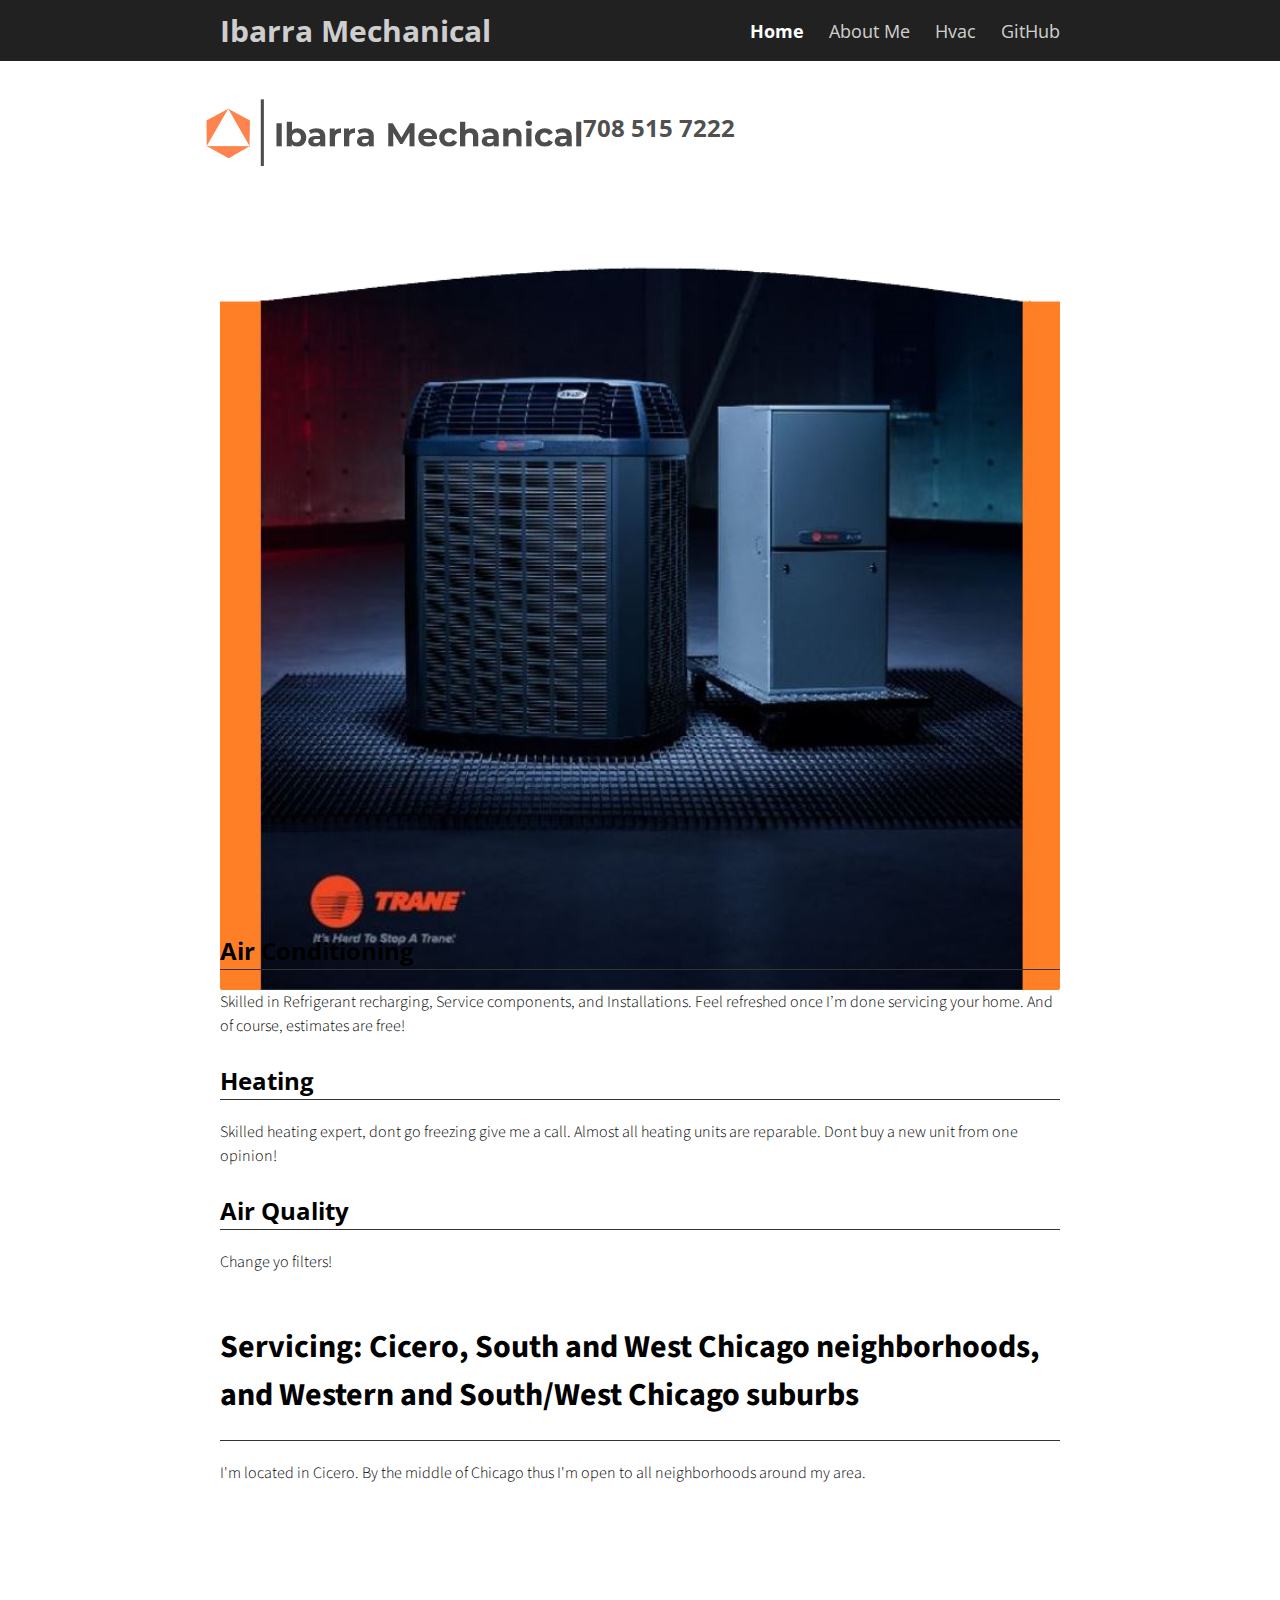
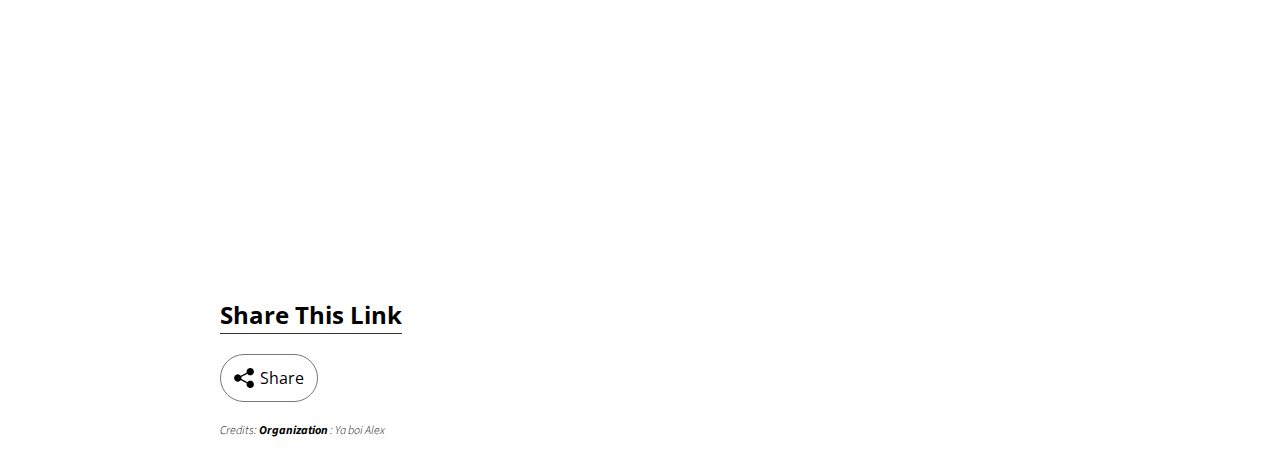
==== commit a8ed12a1: "photos" ====
--- a/index.html
+++ b/index.html
@@ -379,7 +379,7 @@
         </div>
         <br>
 		
-		<div class="flex-row">
+	  <div class="flex-row">
           <div class="flex-item flex-column">
             <h2 class="add-top-margin">Share This Link</h2>
             <hr>
@@ -396,7 +396,6 @@
             </div>
           </div>
         </div>
-		
         <!--End Text with Images and Videos-->
         <!-------------------------------------------------------------------------------------------->
         <!--Start Text with Iframe
@@ -518,7 +517,7 @@
             </p>
           </div>
         </div>
-        <!--End List of Projects--> -->
+        <!--End List of Projects--> 
         <!-------------------------------------------------------------------------------------------->
         <!--Start Credits-->
         <div class="flex-row">
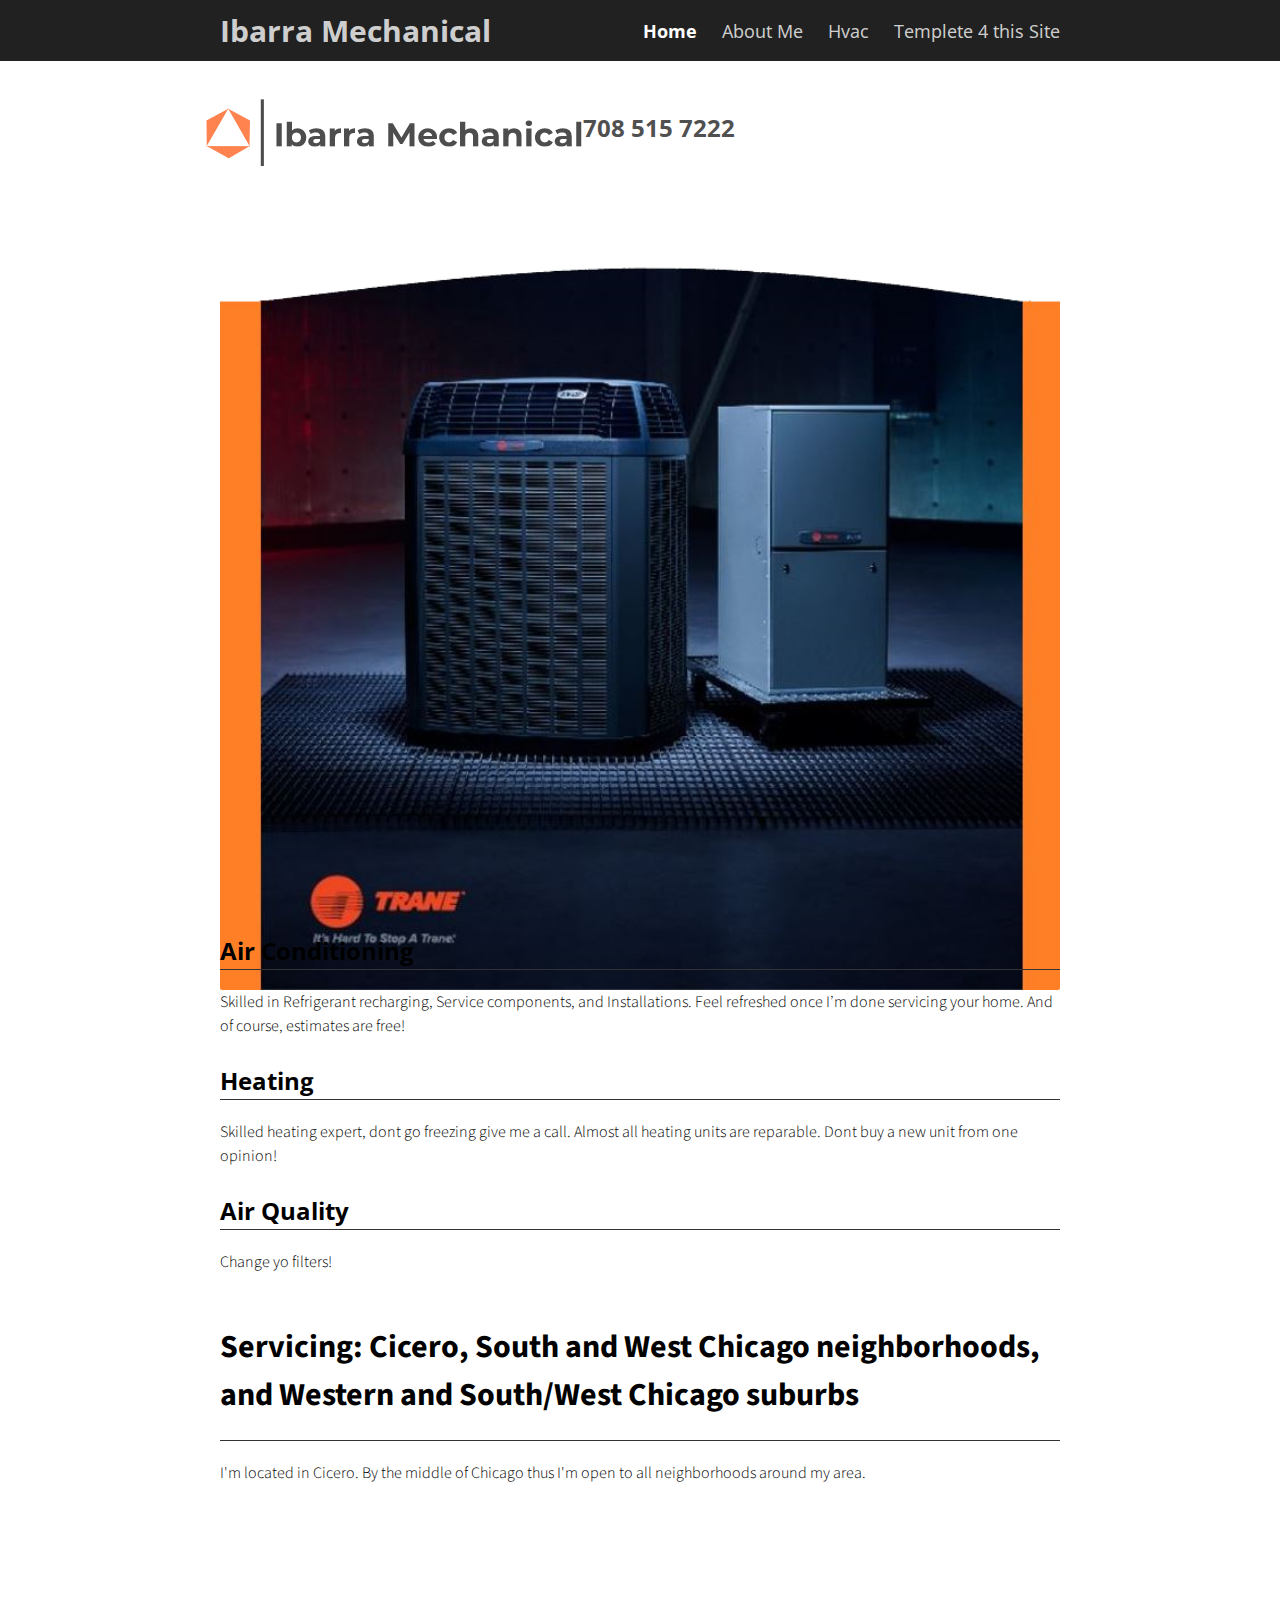
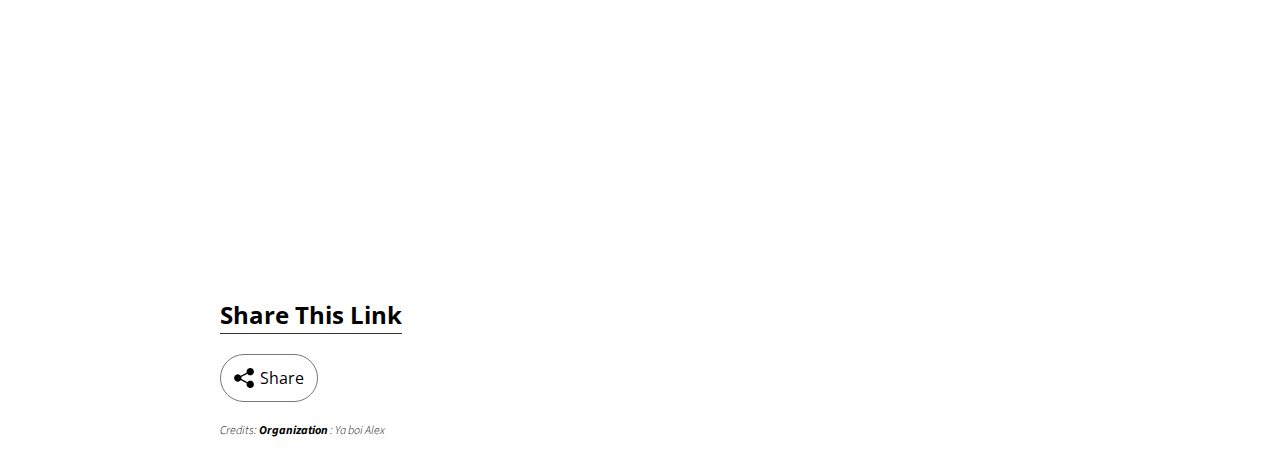
==== commit 6af041be: "Update index.html" ====
--- a/index.html
+++ b/index.html
@@ -13,6 +13,7 @@
   <link href="https://fonts.googleapis.com/css?family=Source+Sans+Pro:400,700" rel="stylesheet">
   <script src="https://ajax.googleapis.com/ajax/libs/jquery/3.3.1/jquery.min.js"></script>
   <script src="js/menu.js"></script>
+  <script src="js/custom.js"></script>
   <meta name="format-detection" content="telephone=no">
   <style>
   @import url('https://fonts.googleapis.com/css2?family=Cairo:wght@600&display=swap');
@@ -534,4 +535,4 @@
   </div>
 </body>
 
-</html>+</html>
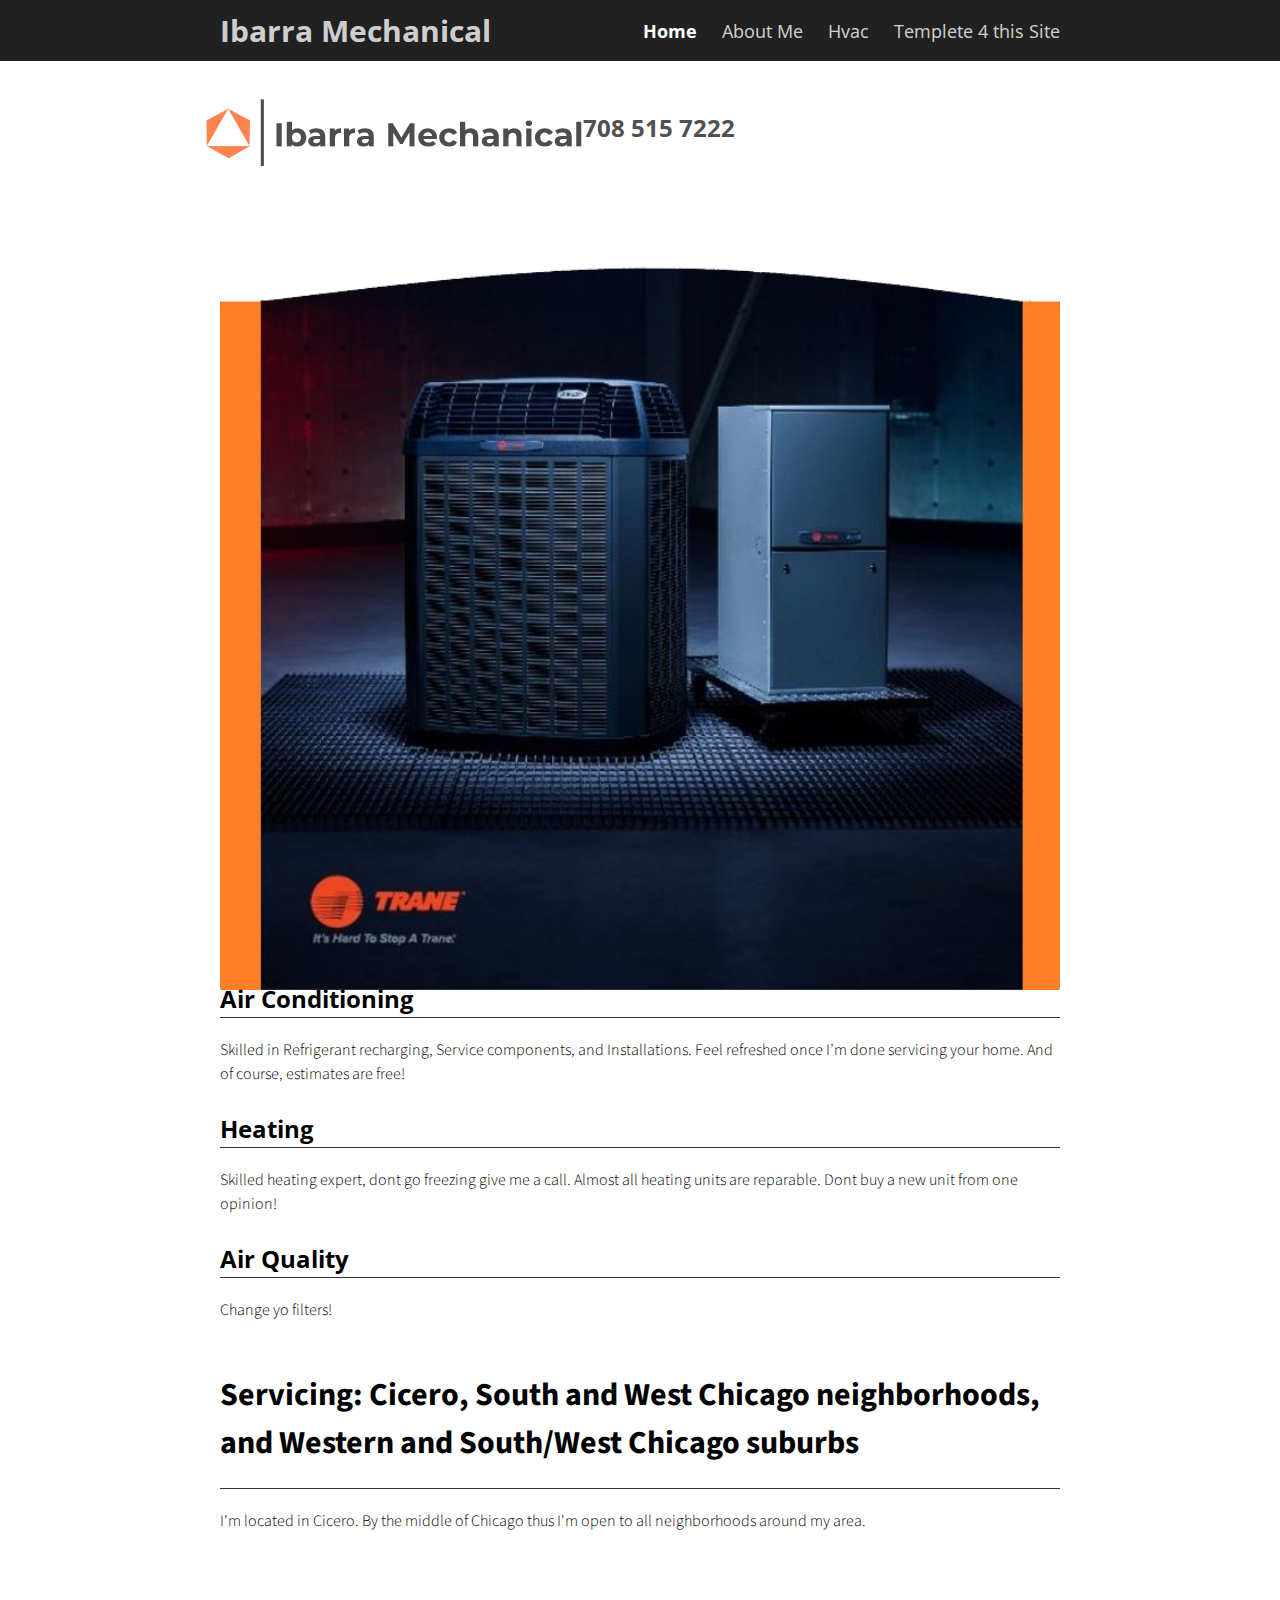
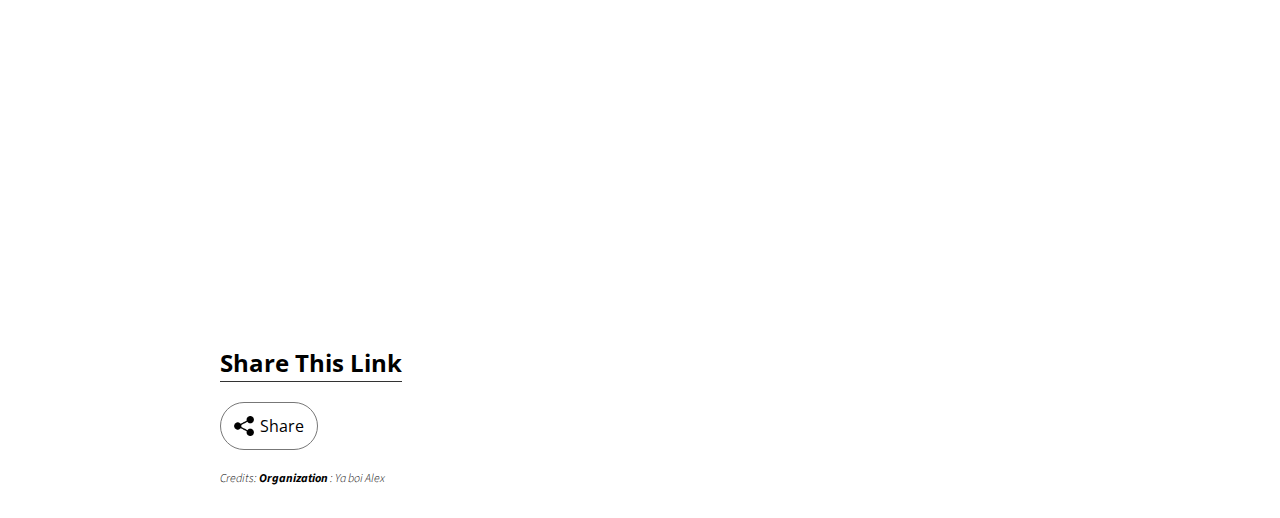
==== commit e793379a: "spaces" ====
--- a/index.html
+++ b/index.html
@@ -13,7 +13,6 @@
   <link href="https://fonts.googleapis.com/css?family=Source+Sans+Pro:400,700" rel="stylesheet">
   <script src="https://ajax.googleapis.com/ajax/libs/jquery/3.3.1/jquery.min.js"></script>
   <script src="js/menu.js"></script>
-  <script src="js/custom.js"></script>
   <meta name="format-detection" content="telephone=no">
   <style>
   @import url('https://fonts.googleapis.com/css2?family=Cairo:wght@600&display=swap');
@@ -323,7 +322,8 @@
     
         
       
-       
+       <br>
+	   <br>
         <div class="flex-row">
           <div class="flex-item flex-item-stretch flex-column">
 			<h2 class="add-top-margin">Air Conditioning</h2>
@@ -535,4 +535,4 @@
   </div>
 </body>
 
-</html>
+</html>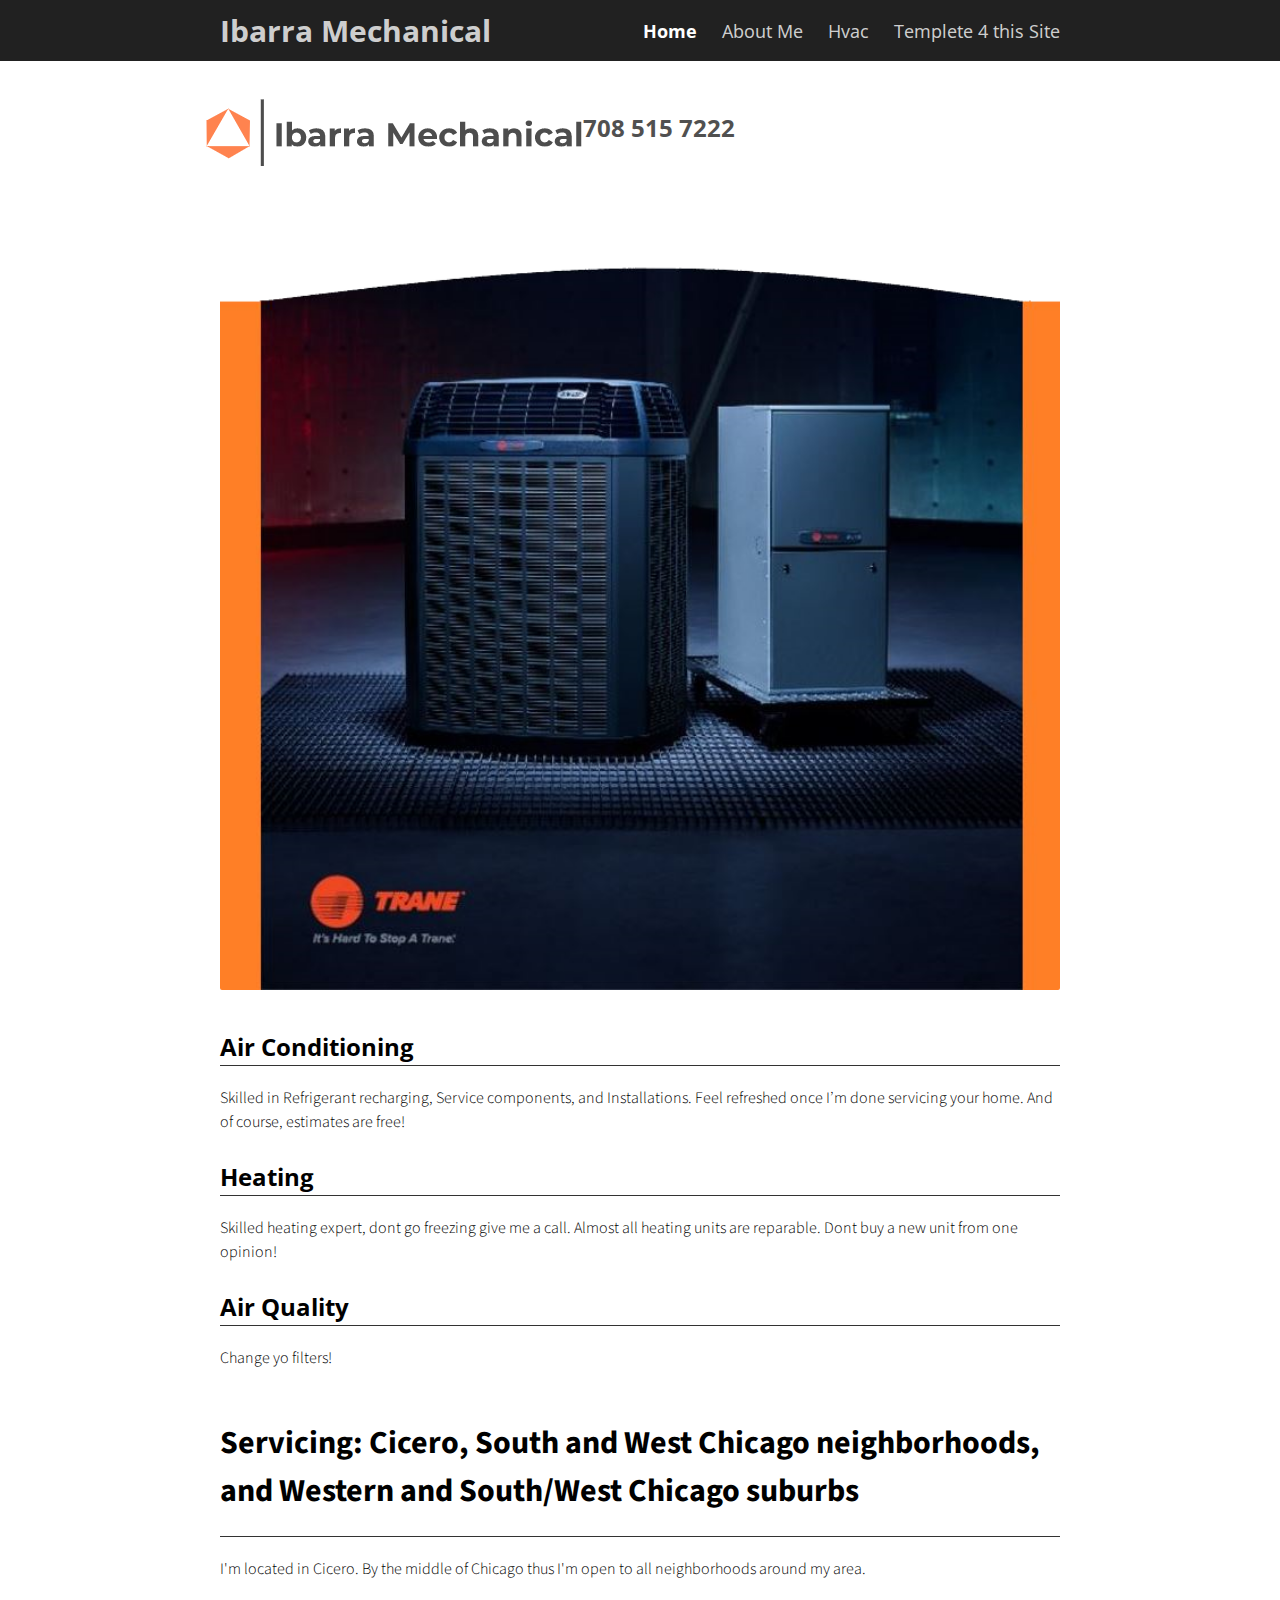
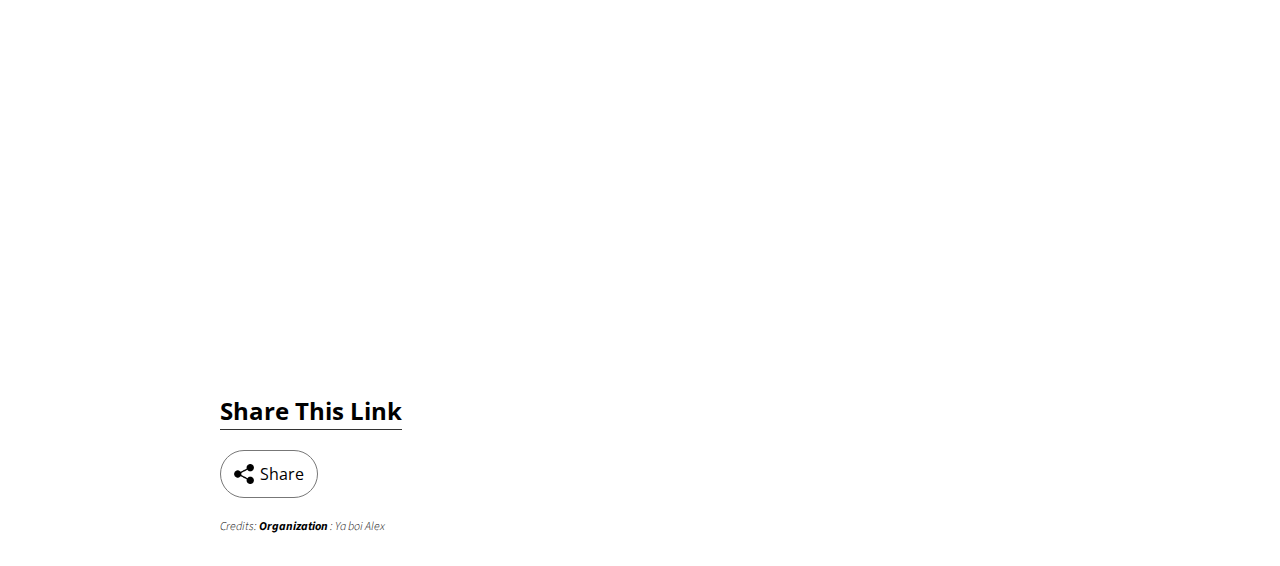
==== commit 18e9a3a7: "more spaces" ====
--- a/index.html
+++ b/index.html
@@ -13,6 +13,8 @@
   <link href="https://fonts.googleapis.com/css?family=Source+Sans+Pro:400,700" rel="stylesheet">
   <script src="https://ajax.googleapis.com/ajax/libs/jquery/3.3.1/jquery.min.js"></script>
   <script src="js/menu.js"></script>
+  <script src="js/custom.js"></script>
+  <script src="js/widgets.js"></script>
   <meta name="format-detection" content="telephone=no">
   <style>
   @import url('https://fonts.googleapis.com/css2?family=Cairo:wght@600&display=swap');
@@ -324,6 +326,8 @@
       
        <br>
 	   <br>
+	   <br>
+	   <br>
         <div class="flex-row">
           <div class="flex-item flex-item-stretch flex-column">
 			<h2 class="add-top-margin">Air Conditioning</h2>
@@ -535,4 +539,4 @@
   </div>
 </body>
 
-</html>+</html>
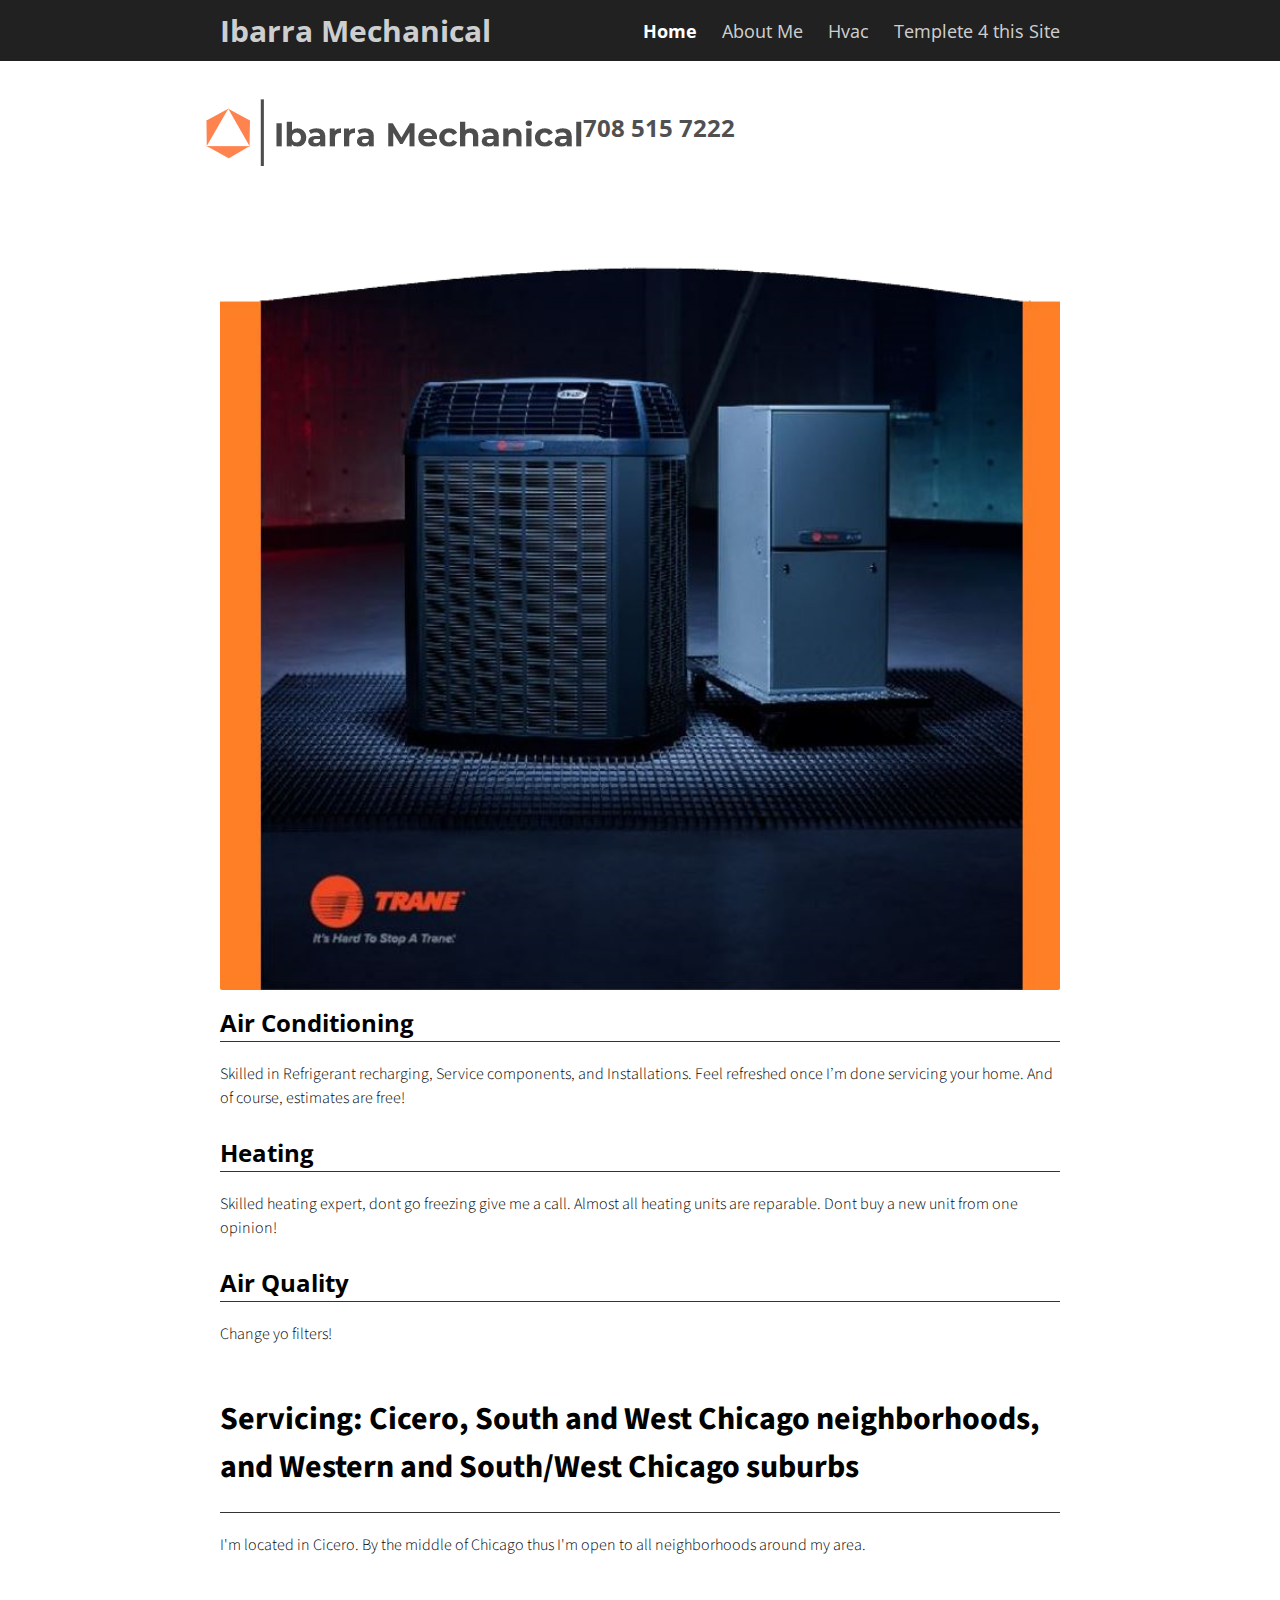
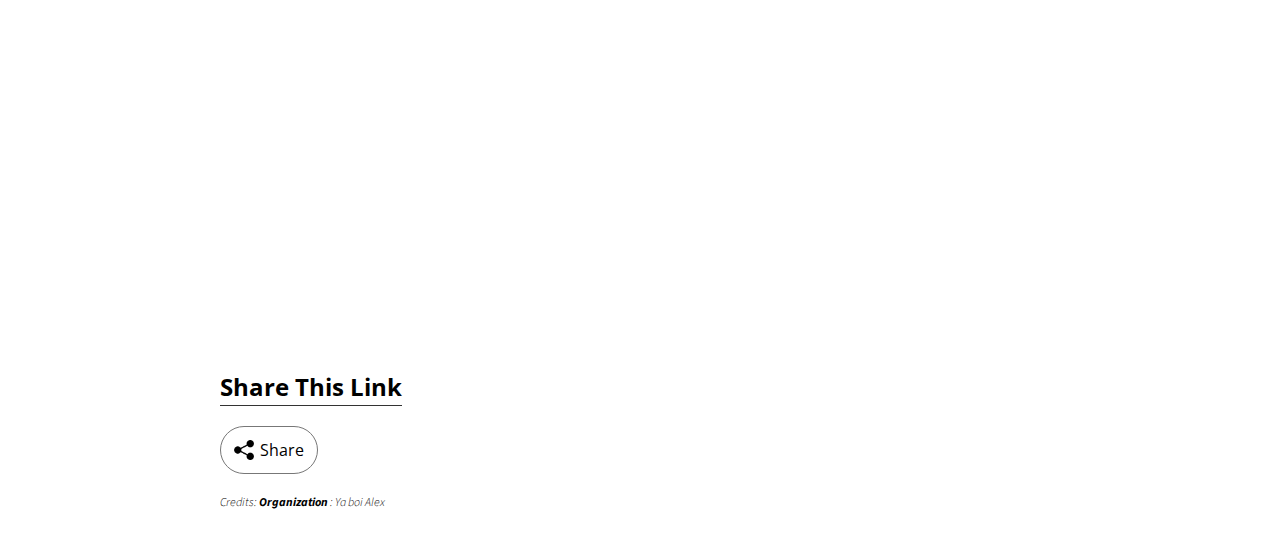
==== commit beeacb14: "spaces" ====
--- a/index.html
+++ b/index.html
@@ -327,7 +327,6 @@
        <br>
 	   <br>
 	   <br>
-	   <br>
         <div class="flex-row">
           <div class="flex-item flex-item-stretch flex-column">
 			<h2 class="add-top-margin">Air Conditioning</h2>
